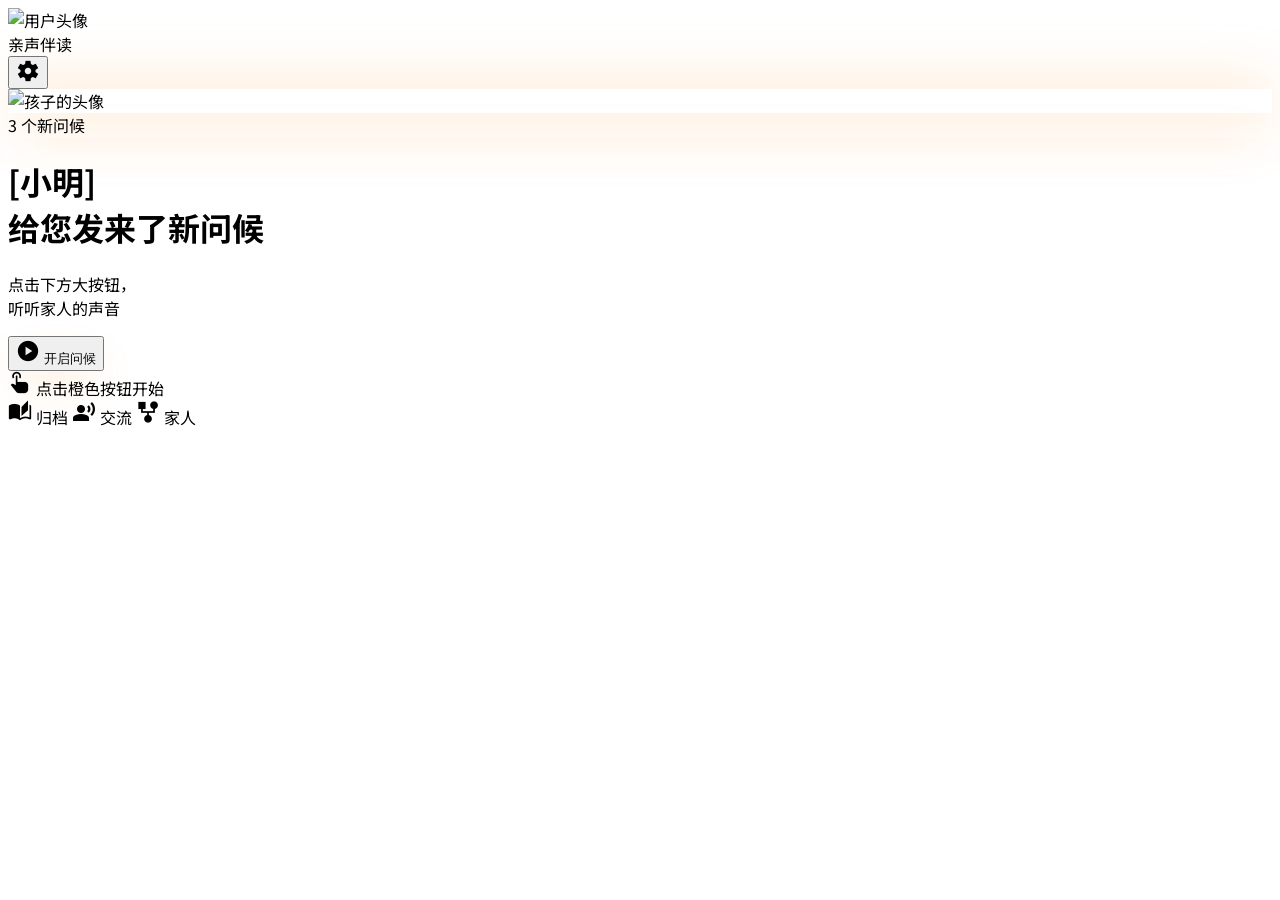
==== elder-home.html @ 8bf9e875 "feat: 老人端 UI 页面实现 - 首页：温馨问候列表 + 呼吸光晕头像 + 通知徽章 - 学习页：8rem 超大字体 + 波形动画 + 中文谐音开关 - 反馈页：送花撒花动画 + 长按录音 + " ====
<!DOCTYPE html>
<html lang="zh-CN">
<head>
  <meta charset="utf-8"/>
  <meta content="width=device-width, initial-scale=1.0, maximum-scale=1.0, user-scalable=no" name="viewport"/>
  <title>亲声伴读 - 首页</title>
  
  <!-- Fonts -->
  <link href="https://fonts.googleapis.com/css2?family=Noto+Sans+SC:wght@400;500;700;900&amp;display=swap" rel="stylesheet"/>
  <link href="https://fonts.googleapis.com/css2?family=Material+Symbols+Outlined:wght,FILL@100..700,0..1&amp;display=swap" rel="stylesheet"/>
  
  <!-- Tailwind -->
  <script src="https://cdn.tailwindcss.com?plugins=forms,container-queries"></script>
  
  <script id="tailwind-config">
    tailwind.config = {
      theme: {
        extend: {
          colors: {
            // Elder UI Warm Colors
            "elder-bg": "#FFF8F0",
            "elder-warm": "#FFF8F0",
            "warm-orange": "#FF9F43",
            "warm-orange-dark": "#E67E22",
            "warm-cream": "#FFFBF5",
            
            // Design System Tokens
            "surface": "#f7f5ff",
            "surface-container": "#e4e7ff",
            "surface-container-low": "#efefff",
            "surface-container-lowest": "#ffffff",
            "primary": "#0057bd",
            "primary-container": "#6e9fff",
            "secondary": "#3a53b7",
            "secondary-container": "#c7cfff",
            "tertiary": "#893c92",
            "tertiary-container": "#f199f7",
            "on-surface": "#242c51",
            "on-surface-variant": "#515981",
            "outline-variant": "#a3abd7",
          },
          fontFamily: {
            "elder": ["Noto Sans SC", "sans-serif"],
          },
          borderRadius: {
            "2xl": "1.5rem",
            "3xl": "2rem",
            "4xl": "2.5rem",
          },
          fontSize: {
            "huge": ["3.5rem", { lineHeight: "1.1" }],
            "massive": ["4.5rem", { lineHeight: "1.1" }],
          }
        },
      },
    }
  </script>
  
  <style>
    .material-symbols-outlined {
      font-variation-settings: 'FILL' 1, 'wght' 500, 'GRAD' 0, 'opsz' 48;
    }
    
    .elder-shadow {
      box-shadow: 0 20px 40px -10px rgba(255, 159, 67, 0.3);
    }
    
    .halo-glow {
      box-shadow: 0 0 60px rgba(255, 159, 67, 0.4);
    }
    
    body {
      font-family: 'Noto Sans SC', sans-serif;
      -webkit-font-smoothing: antialiased;
    }
    
    @keyframes pulse-glow {
      0%, 100% { box-shadow: 0 0 40px rgba(255, 159, 67, 0.3); }
      50% { box-shadow: 0 0 80px rgba(255, 159, 67, 0.6); }
    }
    
    .pulse-animation {
      animation: pulse-glow 2s ease-in-out infinite;
    }
    
    @keyframes float {
      0%, 100% { transform: translateY(0); }
      50% { transform: translateY(-10px); }
    }
    
    .float-animation {
      animation: float 3s ease-in-out infinite;
    }
  </style>
</head>

<body class="bg-elder-warm min-h-screen flex flex-col">
  
  <!-- Top Navigation -->
  <nav class="bg-white/80 backdrop-blur-xl shadow-sm sticky top-0 z-50">
    <div class="flex justify-between items-center px-6 py-4">
      <div class="flex items-center gap-3">
        <div class="w-12 h-12 rounded-full bg-surface-container overflow-hidden border-2 border-warm-orange/30">
          <img class="w-full h-full object-cover" src="https://lh3.googleusercontent.com/aida-public/[base64]" alt="用户头像"/>
        </div>
        <span class="text-2xl font-black text-warm-orange-dark">亲声伴读</span>
      </div>
      <button class="p-2 text-slate-500 hover:bg-warm-orange/10 transition-colors rounded-full">
        <span class="material-symbols-outlined text-3xl">settings</span>
      </button>
    </div>
  </nav>

  <!-- Main Content -->
  <main class="flex-1 flex flex-col items-center justify-center px-6 pt-12 pb-32 text-center">
    
    <!-- Avatar with Notification Badge -->
    <div class="relative mb-10">
      <!-- Background Halo -->
      <div class="absolute inset-0 bg-warm-orange/15 rounded-full scale-150 blur-3xl"></div>
      
      <!-- Child's Avatar -->
      <div class="relative w-52 h-52 rounded-full border-[6px] border-white shadow-2xl overflow-hidden halo-glow pulse-animation">
        <img class="w-full h-full object-cover" src="https://lh3.googleusercontent.com/aida-public/[base64]" alt="孩子的头像"/>
      </div>
      
      <!-- Notification Badge -->
      <div class="absolute -bottom-3 -right-3 bg-warm-orange text-white w-20 h-20 rounded-full flex items-center justify-center border-4 border-elder-warm elder-shadow">
        <div class="text-center">
          <span class="text-4xl font-black">3</span>
          <span class="text-xs font-bold block">个新问候</span>
        </div>
      </div>
    </div>

    <!-- Welcome Message -->
    <div class="space-y-6 mb-16 max-w-xl">
      <h1 class="text-4xl md:text-5xl font-black text-on-surface leading-tight">
        <span class="text-warm-orange-dark">[小明]</span><br/>给您发来了新问候
      </h1>
      <p class="text-xl text-on-surface-variant font-medium leading-relaxed">
        点击下方大按钮，<br/>听听家人的声音
      </p>
    </div>

    <!-- Primary Action Button -->
    <button onclick="navigateTo('learning')" class="w-full max-w-md py-10 bg-gradient-to-br from-warm-orange to-warm-orange-dark text-white rounded-4xl text-4xl font-black elder-shadow transition-all active:scale-95 flex items-center justify-center gap-4 group float-animation">
      <span class="material-symbols-outlined text-5xl group-hover:translate-x-2 transition-transform">play_circle</span>
      开启问候
    </button>

    <!-- Helper Text -->
    <div class="mt-12 flex items-center gap-3 text-on-surface-variant/60 font-semibold">
      <span class="material-symbols-outlined text-2xl">touch_app</span>
      <span class="text-lg">点击橙色按钮开始</span>
    </div>
  </main>

  <!-- Bottom Navigation -->
  <nav class="fixed bottom-0 left-0 w-full bg-white/90 backdrop-blur-2xl shadow-[0_-4px_20px_rgba(0,0,0,0.08)] rounded-t-4xl pb-6 z-50">
    <div class="flex justify-around items-center px-4 py-4">
      <a class="flex flex-col items-center justify-center text-slate-400 px-6 py-3">
        <span class="material-symbols-outlined text-3xl mb-1">auto_stories</span>
        <span class="text-sm font-bold">归档</span>
      </a>
      <a class="flex flex-col items-center justify-center bg-warm-orange/10 text-warm-orange-dark rounded-3xl px-8 py-3">
        <span class="material-symbols-outlined text-3xl mb-1" style="font-variation-settings: 'FILL' 1;">record_voice_over</span>
        <span class="text-sm font-bold">交流</span>
      </a>
      <a class="flex flex-col items-center justify-center text-slate-400 px-6 py-3">
        <span class="material-symbols-outlined text-3xl mb-1">family_history</span>
        <span class="text-sm font-bold">家人</span>
      </a>
    </div>
  </nav>

  <!-- Subtle Texture Overlay -->
  <div class="fixed inset-0 pointer-events-none opacity-10" style="background-image: radial-gradient(#FF9F43 1px, transparent 1px); background-size: 32px 32px; z-index: -1;"></div>

  <script>
    function navigateTo(page) {
      if (page === 'learning') {
        window.location.href = 'elder-learning.html';
      } else if (page === 'feedback') {
        window.location.href = 'elder-feedback.html';
      }
    }
  </script>
</body>
</html>
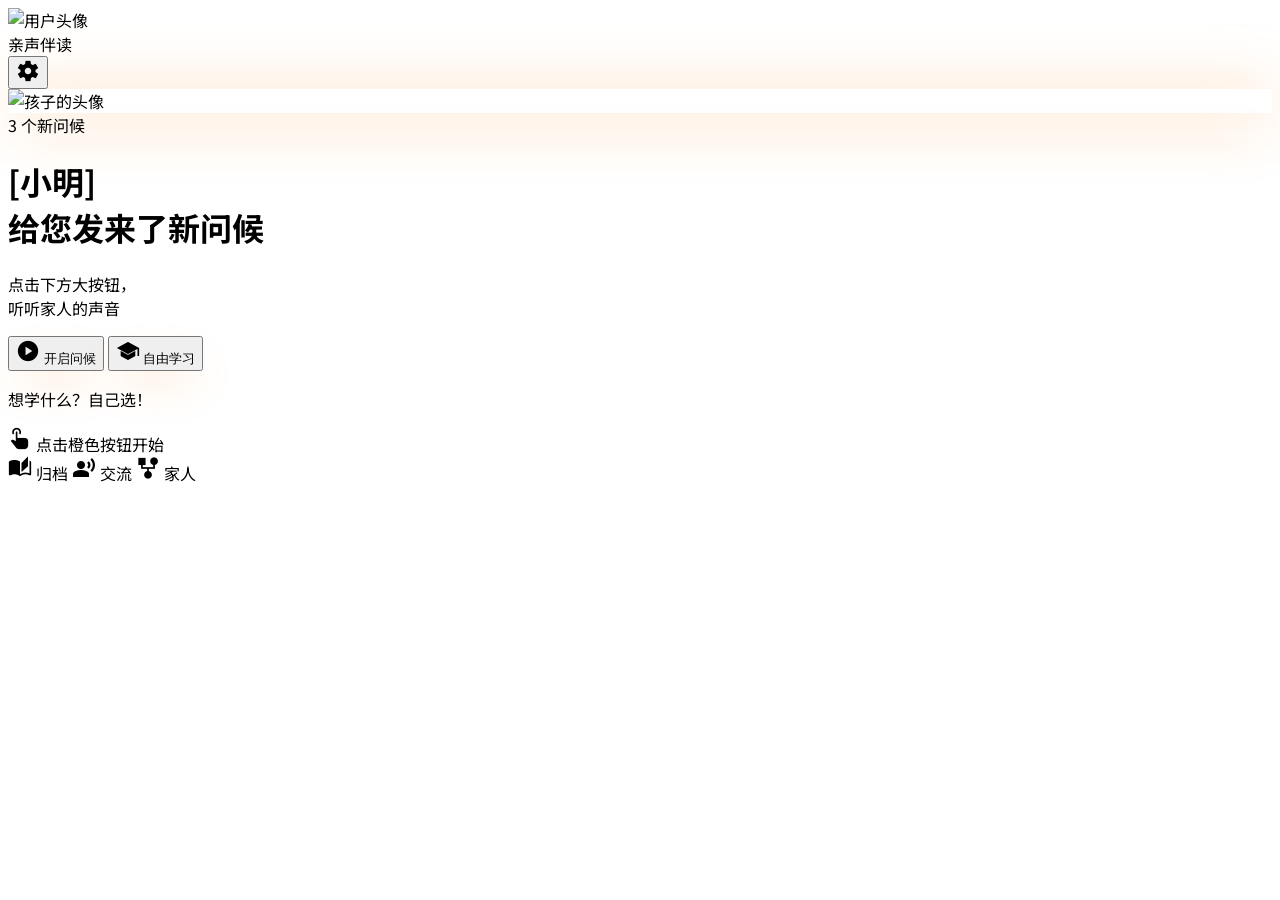
==== commit dcf17fe6: "feat: 新增自由学习页面 - 新增 elder-freestyle.html：老人自主选择学习内容   * 6 大学习类别（出行/购物/医疗/日常/餐厅/紧急）   * 彩色分类卡片（160px+" ====
--- a/elder-home.html
+++ b/elder-home.html
@@ -149,6 +149,13 @@
       开启问候
     </button>
 
+    <!-- Free Learning Entry -->
+    <button onclick="navigateTo('freestyle')" class="w-full max-w-md mt-6 py-8 bg-gradient-to-br from-primary to-secondary text-white rounded-4xl text-3xl font-black elder-shadow transition-all active:scale-95 flex items-center justify-center gap-4 group">
+      <span class="material-symbols-outlined text-5xl group-hover:rotate-12 transition-transform">school</span>
+      自由学习
+    </button>
+    <p class="mt-3 text-lg text-on-surface-variant font-medium">想学什么？自己选！</p>
+
     <!-- Helper Text -->
     <div class="mt-12 flex items-center gap-3 text-on-surface-variant/60 font-semibold">
       <span class="material-symbols-outlined text-2xl">touch_app</span>
@@ -179,10 +186,14 @@
 
   <script>
     function navigateTo(page) {
-      if (page === 'learning') {
+      if (page === 'home') {
+        window.location.href = 'elder-home.html';
+      } else if (page === 'learning') {
         window.location.href = 'elder-learning.html';
       } else if (page === 'feedback') {
         window.location.href = 'elder-feedback.html';
+      } else if (page === 'freestyle') {
+        window.location.href = 'elder-freestyle.html';
       }
     }
   </script>
